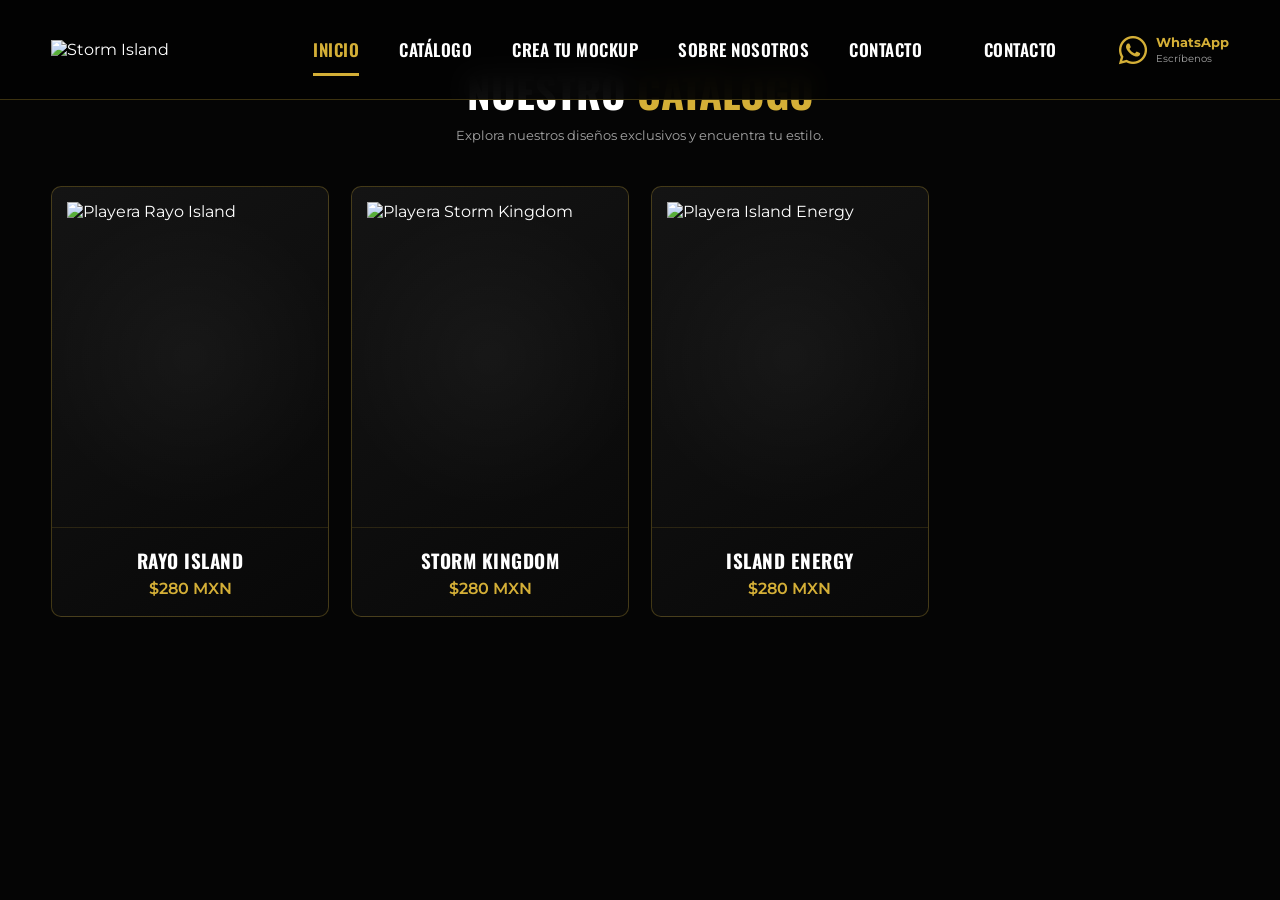
==== catalogo.html @ b00fd0ab "Update catalogo.html" ====
<!DOCTYPE html>
<html lang="es">

<head>

    <meta charset="UTF-8">

    <meta name="viewport" content="width=device-width, initial-scale=1.0">

    <meta
        name="description"
        content="Storm Island - Diseños que dejan huella."
    >

    <title>Storm Island | Diseños que dejan huella</title>


    <!-- FUENTES -->

    <link rel="preconnect" href="https://fonts.googleapis.com">

    <link rel="preconnect" href="https://fonts.gstatic.com" crossorigin>

    <link
        href="https://fonts.googleapis.com/css2?family=Montserrat:wght@400;500;600;700&family=Oswald:wght@400;500;600;700&display=swap"
        rel="stylesheet"
    >


    <!-- ICONOS -->

    <link
        rel="stylesheet"
        href="https://cdnjs.cloudflare.com/ajax/libs/font-awesome/6.5.2/css/all.min.css"
    >


    <!-- ESTILOS -->

    <link rel="stylesheet" href="style.css">

</head>


<body>
    
    <!-- =====================================================
         HEADER
    ====================================================== -->

    <header class="header">

        <div class="header-container">


            <!-- LOGO -->

            <a
                href="index.html"
                class="logo"
            >

                <img
                    src="img/logo-storm-island.png"
                    alt="Storm Island"
                >

            </a>



            <!-- MENU -->

            <nav class="nav">

                <a
                    href="index.html"
                    class="nav-link active"
                >
                    Inicio
                </a>


                <a
                    href="catalogo.html"
                    class="nav-link"
                >
                    Catálogo
                </a>


                <a
                    href="mockup.html"
                    class="nav-link"
                >
                    Crea tu Mockup
                </a>


                <a
                    href="nosotros.html"
                    class="nav-link"
                >
                    Sobre Nosotros
                </a>


                <a
                    href="contacto.html"
                    class="nav-link"
                >
                    Contacto
                </a>

            </nav>

<a
                    href="contacto.html"
                    class="nav-link"
                >
                    Contacto
                </a>

            </nav>



            <!-- WHATSAPP -->

            <a
                href="https://wa.me/5218112345678"
                class="whatsapp-header"
                target="_blank"
                rel="noopener noreferrer"
            >

                <i class="fa-brands fa-whatsapp"></i>

                <span>

                    <strong>WhatsApp</strong>

                    <small>Escríbenos</small>

                </span>

            </a>



            <!-- MENU MOVIL -->

            <button
                class="menu-toggle"
                id="menuToggle"
                aria-label="Abrir menú"
            >

                <i class="fa-solid fa-bars"></i>

            </button>


        </div>

    </header>

  <!-- =====================================
                     CATALOGO
                ====================================== -->

                <section
                    class="catalog-section"
                    id="catalogo"
                >

                    <div class="section-header">

                        <h2>
                            NUESTRO
                            <span>CATÁLOGO</span>
                        </h2>

                        <p>
                            Explora nuestros diseños exclusivos
                            y encuentra tu estilo.
                        </p>

                    </div>


                    <!-- PRODUCTOS -->

                    <div
                        class="catalog-grid"
                        id="catalogGrid"
                    >


                        <!-- PRODUCTO 1 -->

                        <article
                            class="product-card"
                            data-product="Rayo Island"
                        >

                            <div class="product-image">

                                <img
                                    src="img/catalogo/rayo-island.png"
                                    alt="Playera Rayo Island"
                                >

                            </div>


                            <div class="product-info">

                                <h3>
                                    RAYO ISLAND
                                </h3>

                                <p class="price">
                                    $280 MXN
                                </p>

                            </div>

                        </article>



                        <!-- PRODUCTO 2 -->

                        <article
                            class="product-card"
                            data-product="Storm Kingdom"
                        >

                            <div class="product-image">

                                <img
                                    src="img/catalogo/storm-kingdom.png"
                                    alt="Playera Storm Kingdom"
                                >

                            </div>


                            <div class="product-info">

                                <h3>
                                    STORM KINGDOM
                                </h3>

                                <p class="price">
                                    $280 MXN
                                </p>

                            </div>

                        </article>



                        <!-- PRODUCTO 3 -->

                        <article
                            class="product-card"
                            data-product="Island Energy"
                        >

                            <div class="product-image">

                                <img
                                    src="img/catalogo/island-energy.png"
                                    alt="Playera Island Energy"
                                >

                            </div>


                            <div class="product-info">

                                <h3>
                                    ISLAND ENERGY
                                </h3>

                                <p class="price">
                                    $280 MXN
                                </p>

                            </div>

                        </article>

                    </div>


                </section>

    <!-- =========================================
         JAVASCRIPT
    ========================================== -->

    <script src="script.js"></script>
 <script src="style.css"></script>
</body>
</html>
---- style.css ----
/* =========================================================
   STORM ISLAND
   STYLE.CSS
   Identidad visual:
   Negro / Dorado / Blanco
   ========================================================= */


/* =========================================================
   VARIABLES
   ========================================================= */

:root {

    --black: #050505;
    --black-2: #080808;
    --black-3: #0d0d0d;
    --black-card: #111111;

    --gold: #d4af37;
    --gold-light: #f0ce5a;
    --gold-dark: #8e711c;

    --white: #ffffff;
    --white-soft: #e7e7e7;

    --gray: #a5a5a5;
    --gray-dark: #555555;

    --border-gold: rgba(212, 175, 55, 0.45);

    --font-title: "Oswald", sans-serif;
    --font-body: "Montserrat", sans-serif;

    --transition: 0.3s ease;

}


/* =========================================================
   RESET
   ========================================================= */

* {
    margin: 0;
    padding: 0;
    box-sizing: border-box;
}


html {
    scroll-behavior: smooth;
}


body {
    min-height: 100vh;

    background: var(--black);

    color: var(--white);

    font-family: var(--font-body);

    overflow-x: hidden;
}


img {
    max-width: 100%;

    display: block;
}


a {
    color: inherit;

    text-decoration: none;
}


button,
input,
textarea,
select {
    font-family: inherit;
}


button {
    cursor: pointer;
}


::selection {
    background: var(--gold);

    color: var(--black);
}


/* =========================================================
   SCROLLBAR
   ========================================================= */

::-webkit-scrollbar {
    width: 8px;
}


::-webkit-scrollbar-track {
    background: #030303;
}


::-webkit-scrollbar-thumb {
    background: var(--gold-dark);

    border-radius: 20px;
}


::-webkit-scrollbar-thumb:hover {
    background: var(--gold);
}


/* =========================================================
   HEADER
   ========================================================= */

.header {

    position: fixed;

    top: 0;
    left: 0;

    width: 100%;

    height: 100px;

    background: rgba(3, 3, 3, 0.94);

    border-bottom: 1px solid rgba(212, 175, 55, 0.28);

    backdrop-filter: blur(14px);

    -webkit-backdrop-filter: blur(14px);

    z-index: 1000;

}


.header-container {

    width: min(1400px, 92%);

    height: 100%;

    margin: auto;

    display: flex;

    align-items: center;

    justify-content: space-between;

}


/* =========================================================
   LOGO
   ========================================================= */

.logo {

    width: 200px;

    display: flex;

    align-items: center;

    flex-shrink: 0;

}


.logo img {

    width: 185px;

    height: auto;

}


/* =========================================================
   NAV
   ========================================================= */

.nav {

    height: 100%;

    display: flex;

    align-items: center;

    justify-content: center;

    gap: 40px;

}


.nav-link {

    position: relative;

    color: var(--white);

    font-family: var(--font-title);

    font-size: 17px;

    font-weight: 600;

    text-transform: uppercase;

    letter-spacing: 0.5px;

    transition: var(--transition);

}


.nav-link::after {

    content: "";

    position: absolute;

    left: 50%;

    bottom: -14px;

    width: 0;

    height: 3px;

    background: var(--gold);

    transform: translateX(-50%);

    transition: var(--transition);

}


.nav-link:hover,
.nav-link.active {

    color: var(--gold);

}


.nav-link:hover::after,
.nav-link.active::after {

    width: 100%;

}


/* =========================================================
   WHATSAPP HEADER
   ========================================================= */

.whatsapp-header {

    display: flex;

    align-items: center;

    gap: 9px;

    color: var(--gold);

    transition: var(--transition);

}


.whatsapp-header i {

    font-size: 32px;

}


.whatsapp-header span {

    display: flex;

    flex-direction: column;

    gap: 2px;

}


.whatsapp-header strong {

    font-size: 13px;

}


.whatsapp-header small {

    color: var(--gray);

    font-size: 10px;

}


.whatsapp-header:hover {

    transform: translateY(-2px);

    color: var(--gold-light);

}


/* =========================================================
   MENU MOBILE
   ========================================================= */

.menu-toggle {

    display: none;

    width: 44px;

    height: 44px;

    border: 1px solid var(--border-gold);

    border-radius: 5px;

    background: transparent;

    color: var(--gold);

    font-size: 21px;

}


/* =========================================================
   HERO
   ========================================================= */

.hero {

    position: relative;

    min-height: 760px;

    padding-top: 100px;

    overflow: hidden;

    background: var(--black);

}


.hero-background {

    position: absolute;

    inset: 0;

    background:

        linear-gradient(
            90deg,
            rgba(0, 0, 0, 0.98) 0%,
            rgba(0, 0, 0, 0.88) 34%,
            rgba(0, 0, 0, 0.48) 70%,
            rgba(0, 0, 0, 0.90) 100%
        ),

        url("img/fondo-tormenta.jpg")
        center / cover no-repeat;

    z-index: 0;

}


/* brillo dorado */

.hero-background::after {

    content: "";

    position: absolute;

    width: 800px;

    height: 800px;

    right: -200px;

    top: 30px;

    background:

        radial-gradient(
            circle,
            rgba(212, 175, 55, 0.13),
            transparent 68%
        );

}


/* =========================================================
   HERO CONTAINER
   ========================================================= */

.hero-container {

    position: relative;

    width: min(1400px, 92%);

    min-height: 660px;

    margin: auto;

    display: flex;

    align-items: center;

    justify-content: space-between;

    z-index: 2;

}


/* =========================================================
   HERO CONTENT
   ========================================================= */

.hero-content {

    width: 52%;

    padding-left: 30px;

    animation: heroText 1s ease forwards;

}


@keyframes heroText {

    from {

        opacity: 0;

        transform: translateX(-35px);

    }

    to {

        opacity: 1;

        transform: translateX(0);

    }

}


/* =========================================================
   HERO BRAND
   ========================================================= */

.hero-brand {

    display: flex;

    align-items: center;

    gap: 12px;

    margin-bottom: 25px;

    font-family: var(--font-title);

    font-size: 20px;

    letter-spacing: 3px;

}


.hero-brand span {

    color: var(--white);

}


.hero-brand strong {

    color: var(--gold);

}


/* =========================================================
   HERO TITLE
   ========================================================= */

.hero-content h1 {

    font-family: var(--font-title);

    font-size: clamp(58px, 6.5vw, 96px);

    line-height: 0.92;

    font-weight: 700;

    text-transform: uppercase;

    letter-spacing: 1px;

}


.hero-content h1 span {

    display: block;

    color: var(--white);

}


.hero-content h1 strong {

    display: block;

    color: var(--gold);

    font-weight: 700;

}


/* =========================================================
   HERO DESCRIPTION
   ========================================================= */

.hero-content > p {

    margin-top: 28px;

    max-width: 550px;

    color: var(--white-soft);

    font-size: 19px;

    line-height: 1.7;

}


.hero-content > p strong {

    color: var(--white);

}


/* =========================================================
   HERO LINE
   ========================================================= */

.hero-line {

    width: 125px;

    height: 4px;

    margin-top: 28px;

    background: var(--gold);

}


/* =========================================================
   HERO DESCRIPTION EXTRA
   ========================================================= */

.hero-description {

    margin-top: 22px;

    padding-left: 18px;

    border-left: 2px solid var(--gold);

}


.hero-description p {

    color: var(--gray);

    font-size: 13px;

    line-height: 1.7;

}


.hero-description p + p {

    margin-top: 3px;

}


/* =========================================================
   HERO PRODUCT
   ========================================================= */

.hero-product {

    position: relative;

    width: 48%;

    height: 590px;

    display: flex;

    align-items: center;

    justify-content: center;

    animation: heroProduct 1.2s ease forwards;

}


@keyframes heroProduct {

    from {

        opacity: 0;

        transform: translateX(35px);

    }

    to {

        opacity: 1;

        transform: translateX(0);

    }

}


.hero-product img {

    position: relative;

    width: min(620px, 100%);

    max-height: 600px;

    object-fit: contain;

    z-index: 2;

    filter:

        drop-shadow(
            0 30px 30px rgba(0, 0, 0, 0.85)
        )

        drop-shadow(
            0 0 35px rgba(212, 175, 55, 0.10)
        );

    animation: shirtFloat 5s ease-in-out infinite;

}


@keyframes shirtFloat {

    0%,
    100% {

        transform: translateY(0);

    }

    50% {

        transform: translateY(-12px);

    }

}


/* =========================================================
   HERO LIGHT
   ========================================================= */

.hero-light {

    position: absolute;

    width: 520px;

    height: 520px;

    border-radius: 50%;

    background:

        radial-gradient(
            circle,
            rgba(212, 175, 55, 0.13),
            transparent 68%
        );

    z-index: 1;

}


/* =========================================================
   BRAND INTRO
   ========================================================= */

.brand-intro {

    position: relative;

    min-height: 330px;

    display: flex;

    align-items: center;

    justify-content: center;

    background:

        linear-gradient(
            180deg,
            #050505,
            #090909
        );

    border-top: 1px solid rgba(212, 175, 55, 0.22);

    border-bottom: 1px solid rgba(212, 175, 55, 0.22);

    overflow: hidden;

}


.brand-intro::before {

    content: "";

    position: absolute;

    width: 700px;

    height: 700px;

    left: 50%;

    top: 50%;

    transform: translate(-50%, -50%);

    background:

        radial-gradient(
            circle,
            rgba(212, 175, 55, 0.06),
            transparent 68%
        );

}


.brand-intro-container {

    position: relative;

    width: min(800px, 90%);

    text-align: center;

    z-index: 2;

}


.brand-symbol {

    display: flex;

    align-items: center;

    justify-content: center;

    gap: 18px;

    margin-bottom: 18px;

}


.brand-symbol i {

    color: var(--white);

    font-size: 25px;

    transform: rotate(0deg);

}


.symbol-line {

    width: 75px;

    height: 1px;

    background: var(--gold);

}


.brand-intro h2 {

    font-family: var(--font-title);

    font-size: 48px;

    letter-spacing: 5px;

}


.brand-intro h2 span {

    color: var(--gold);

}


.brand-intro p {

    margin-top: 15px;

    color: var(--gray);

    font-size: 14px;

    line-height: 1.8;

}


/* =========================================================
   BRAND STATEMENT
   ========================================================= */

.brand-statement {

    min-height: 390px;

    display: flex;

    align-items: center;

    justify-content: center;

    background: #030303;

}


.brand-statement-container {

    width: min(900px, 90%);

    text-align: center;

}


.statement-small {

    display: block;

    margin-bottom: 15px;

    color: var(--gold);

    font-family: var(--font-title);

    font-size: 13px;

    letter-spacing: 4px;

}


.brand-statement h2 {

    font-family: var(--font-title);

    font-size: clamp(40px, 6vw, 75px);

    line-height: 1;

    letter-spacing: 2px;

}


.brand-statement h2 span {

    color: var(--gold);

}


.statement-line {

    width: 100px;

    height: 3px;

    margin: 25px auto 0;

    background: var(--gold);

}


/* =========================================================
   FOOTER
   ========================================================= */

.footer {

    background: #020202;

    border-top: 1px solid rgba(212, 175, 55, 0.25);

    padding: 30px 0;

}


.footer-container {

    width: min(1400px, 92%);

    margin: auto;

    display: flex;

    align-items: center;

    justify-content: space-between;

    gap: 25px;

}


.footer-logo img {

    width: 145px;

}


.footer p {

    color: #666;

    font-size: 11px;

}


.footer-link {

    display: flex;

    align-items: center;

    gap: 8px;

    color: var(--gold);

    font-size: 12px;

    transition: var(--transition);

}


.footer-link:hover {

    color: var(--gold-light);

    transform: translateX(3px);

}


/* =========================================================
   =========================================================
   ESTILOS COMPARTIDOS
   PARA CATALOGO / MOCKUP / NOSOTROS / CONTACTO
   =========================================================
   ========================================================= */


/* =========================================================
   PAGE HERO
   ========================================================= */

.page-hero {

    position: relative;

    min-height: 360px;

    padding-top: 100px;

    display: flex;

    align-items: center;

    justify-content: center;

    overflow: hidden;

    background:

        linear-gradient(
            180deg,
            rgba(0, 0, 0, 0.8),
            rgba(0, 0, 0, 0.96)
        ),

        url("img/fondo-tormenta.jpg")
        center / cover no-repeat;

}


.page-hero::after {

    content: "";

    position: absolute;

    inset: 0;

    background:

        radial-gradient(
            circle at center,
            rgba(212, 175, 55, 0.10),
            transparent 60%
        );

}


.page-hero-content {

    position: relative;

    width: min(1000px, 90%);

    text-align: center;

    z-index: 2;

}


.page-hero-content span {

    display: block;

    margin-bottom: 10px;

    color: var(--gold);

    font-family: var(--font-title);

    font-size: 14px;

    letter-spacing: 4px;

}


.page-hero-content h1 {

    font-family: var(--font-title);

    font-size: clamp(45px, 6vw, 75px);

    text-transform: uppercase;

}


.page-hero-content p {

    max-width: 600px;

    margin: 15px auto 0;

    color: var(--gray);

    font-size: 14px;

    line-height: 1.7;

}


/* =========================================================
   CATALOG SECTION
   ========================================================= */

.catalog-section {

    width: min(1400px, 92%);

    margin: auto;

    padding: 70px 0;

}


.section-header {

    text-align: center;

    margin-bottom: 40px;

}


.section-header h2 {

    font-family: var(--font-title);

    font-size: 42px;

    line-height: 1;

    text-transform: uppercase;

}


.section-header h2 span {

    color: var(--gold);

}


.section-header p {

    max-width: 550px;

    margin: 12px auto 0;

    color: var(--gray);

    font-size: 13px;

    line-height: 1.7;

}


/* =========================================================
   CATALOG GRID
   ========================================================= */

.catalog-grid {

    display: grid;

    grid-template-columns: repeat(4, 1fr);

    gap: 22px;

}


.product-card {

    position: relative;

    background:

        linear-gradient(
            145deg,
            #141414,
            #080808
        );

    border: 1px solid rgba(212, 175, 55, 0.28);

    border-radius: 10px;

    overflow: hidden;

    transition: var(--transition);

}


.product-card:hover {

    transform: translateY(-7px);

    border-color: var(--gold);

    box-shadow:

        0 18px 35px rgba(0, 0, 0, 0.6),

        0 0 25px rgba(212, 175, 55, 0.08);

}


.product-image {

    height: 340px;

    display: flex;

    align-items: center;

    justify-content: center;

    padding: 15px;

    background:

        radial-gradient(
            circle,
            rgba(255, 255, 255, 0.035),
            transparent 70%
        );

}


.product-image img {

    width: 100%;

    height: 100%;

    object-fit: contain;

    transition: var(--transition);

}


.product-card:hover .product-image img {

    transform: scale(1.04);

}


.product-info {

    padding: 18px;

    text-align: center;

    border-top: 1px solid rgba(212, 175, 55, 0.15);

}


.product-info h3 {

    color: var(--white);

    font-family: var(--font-title);

    font-size: 19px;

    letter-spacing: 0.5px;

}


.product-info .price {

    margin-top: 5px;

    color: var(--gold);

    font-size: 16px;

    font-weight: 600;

}


/* =========================================================
   MOCKUP PAGE
   ========================================================= */

.mockup-page {

    width: min(1400px, 92%);

    margin: auto;

    padding: 70px 0;

}


.mockup-content {

    display: grid;

    grid-template-columns: 1.1fr 0.9fr;

    gap: 40px;

    align-items: center;

}


.mockup-preview {

    min-height: 560px;

    display: flex;

    align-items: center;

    justify-content: center;

    background:

        radial-gradient(
            circle,
            rgba(212, 175, 55, 0.05),
            transparent 65%
        );

    border: 1px solid rgba(212, 175, 55, 0.25);

    border-radius: 12px;

}


.shirt-container {

    position: relative;

    width: 500px;

    max-width: 90%;

}


.shirt-container > img {

    width: 100%;

    filter:

        drop-shadow(
            0 25px 30px rgba(0, 0, 0, 0.8)
        );

}


/* =========================================================
   DESIGN PREVIEW
   ========================================================= */

.design-preview {

    position: absolute;

    left: 50%;

    top: 30%;

    width: 31%;

    aspect-ratio: 1 / 1;

    transform: translate(-50%, -50%);

    display: flex;

    align-items: center;

    justify-content: center;

    overflow: hidden;

    border: 1px dashed rgba(255, 255, 255, 0.45);

    border-radius: 4px;

}


.design-preview.has-design {

    border: none;

}


.design-preview img {

    width: 100%;

    height: 100%;

    object-fit: contain;

    cursor: move;

    user-select: none;

}


/* =========================================================
   UPLOAD PLACEHOLDER
   ========================================================= */

.upload-placeholder {

    width: 100%;

    height: 100%;

    display: flex;

    flex-direction: column;

    align-items: center;

    justify-content: center;

    gap: 6px;

    color: var(--white);

    text-align: center;

}


.upload-placeholder i {

    color: var(--gold);

    font-size: 28px;

}


.upload-placeholder strong {

    font-family: var(--font-title);

    font-size: 13px;

}


.upload-placeholder small {

    color: #777;

    font-size: 9px;

}


/* =========================================================
   MOCKUP CONTROLS
   ========================================================= */

.mockup-controls {

    display: flex;

    flex-direction: column;

    gap: 27px;

    padding: 25px;

    background: #0b0b0b;

    border: 1px solid rgba(212, 175, 55, 0.25);

    border-radius: 12px;

}


.control-group h3 {

    margin-bottom: 12px;

    color: var(--gold);

    font-family: var(--font-title);

    font-size: 18px;

    letter-spacing: 0.5px;

}


/* =========================================================
   UPLOAD BUTTON
   ========================================================= */

.upload-button {

    display: flex;

    align-items: center;

    justify-content: center;

    gap: 9px;

    width: 100%;

    padding: 14px;

    border: 1px solid var(--gold);

    border-radius: 5px;

    color: var(--gold);

    font-family: var(--font-title);

    font-size: 16px;

    cursor: pointer;

    transition: var(--transition);

}


.upload-button:hover {

    background: var(--gold);

    color: var(--black);

}


.upload-info {

    margin-top: 7px;

    color: #777;

    font-size: 10px;

    text-align: center;

}


/* =========================================================
   SHIRT OPTIONS
   ========================================================= */

.shirt-options {

    display: flex;

    gap: 10px;

}


.shirt-option {

    width: 60px;

    height: 60px;

    padding: 5px;

    display: flex;

    align-items: center;

    justify-content: center;

    background: #151515;

    border: 1px solid #444;

    border-radius: 5px;

    transition: var(--transition);

}


.shirt-option img {

    width: 100%;

    height: 100%;

    object-fit: contain;

}


.shirt-option:hover,
.shirt-option.active {

    border-color: var(--gold);

    box-shadow:

        0 0 15px rgba(212, 175, 55, 0.16);

}


/* =========================================================
   COLORS
   ========================================================= */

.color-options {

    display: flex;

    gap: 13px;

}


.color-option {

    width: 32px;

    height: 32px;

    border-radius: 50%;

    border: 2px solid #444;

    transition: var(--transition);

}


.color-option:hover,
.color-option.active {

    transform: scale(1.12);

    border-color: var(--gold);

}


.color-option.black {

    background: #050505;

}


.color-option.white {

    background: #ffffff;

}


.color-option.gray {

    background: #777777;

}


.color-option.gold {

    background: #c6a447;

}


/* =========================================================
   GENERATE BUTTON
   ========================================================= */

.generate-button {

    width: 100%;

    padding: 15px;

    display: flex;

    align-items: center;

    justify-content: center;

    gap: 10px;

    border: 1px solid var(--gold);

    border-radius: 6px;

    background: var(--gold);

    color: var(--black);

    font-family: var(--font-title);

    font-size: 17px;

    transition: var(--transition);

}


.generate-button:hover {

    background: var(--gold-light);

    box-shadow:

        0 0 25px rgba(212, 175, 55, 0.20);

}


/* =========================================================
   CONTACT PAGE
   ========================================================= */

.contact-page {

    width: min(1100px, 92%);

    margin: auto;

    padding: 80px 0;

}


.contact-grid {

    display: grid;

    grid-template-columns: repeat(2, 1fr);

    gap: 20px;

}


.contact-card {

    padding: 35px 25px;

    text-align: center;

    background: #0b0b0b;

    border: 1px solid rgba(212, 175, 55, 0.28);

    border-radius: 10px;

    transition: var(--transition);

}


.contact-card:hover {

    transform: translateY(-5px);

    border-color: var(--gold);

}


.contact-card i {

    margin-bottom: 15px;

    color: var(--gold);

    font-size: 38px;

}


.contact-card h3 {

    font-family: var(--font-title);

    font-size: 22px;

}


.contact-card p {

    margin-top: 8px;

    color: var(--gray);

    font-size: 13px;

    line-height: 1.6;

}


.contact-card a {

    display: inline-block;

    margin-top: 15px;

    color: var(--gold);

    font-size: 13px;

}


/* =========================================================
   NOSOTROS
   ========================================================= */

.about-page {

    width: min(1100px, 92%);

    margin: auto;

    padding: 80px 0;

}


.about-content {

    display: grid;

    grid-template-columns: 1fr 1fr;

    gap: 50px;

    align-items: center;

}


.about-image {

    min-height: 450px;

    display: flex;

    align-items: center;

    justify-content: center;

    background:

        radial-gradient(
            circle,
            rgba(212, 175, 55, 0.08),
            transparent 65%
        );

    border: 1px solid rgba(212, 175, 55, 0.25);

    border-radius: 10px;

}


.about-image img {

    max-height: 420px;

    object-fit: contain;

}


.about-text h2 {

    font-family: var(--font-title);

    font-size: 45px;

    line-height: 1;

}


.about-text h2 span {

    color: var(--gold);

}


.about-text p {

    margin-top: 18px;

    color: var(--gray);

    font-size: 14px;

    line-height: 1.9;

}


/* =========================================================
   MOCKUP RESULT MODAL
   ========================================================= */

.mockup-result-modal {

    position: fixed;

    inset: 0;

    z-index: 5000;

    display: flex;

    align-items: center;

    justify-content: center;

    padding: 20px;

    background: rgba(0, 0, 0, 0.90);

    backdrop-filter: blur(10px);

}


.mockup-result-content {

    position: relative;

    width: min(550px, 100%);

    max-height: 90vh;

    overflow-y: auto;

    padding: 30px;

    text-align: center;

    background: #0b0b0b;

    border: 1px solid var(--gold);

    border-radius: 12px;

    box-shadow:

        0 25px 70px rgba(0, 0, 0, 0.9),

        0 0 30px rgba(212, 175, 55, 0.12);

}


.mockup-result-content h2 {

    color: var(--gold);

    font-family: var(--font-title);

    font-size: 36px;

}


.mockup-result-content > p {

    margin-top: 5px;

    color: #999;

    font-size: 13px;

}


.close-result {

    position: absolute;

    top: 15px;

    right: 15px;

    width: 38px;

    height: 38px;

    border: 1px solid #555;

    border-radius: 50%;

    background: transparent;

    color: var(--white);

    font-size: 17px;

    transition: var(--transition);

}


.close-result:hover {

    border-color: var(--gold);

    color: var(--gold);

}


.generated-mockup {

    width: 100%;

    max-height: 500px;

    object-fit: contain;

    margin: 20px auto;

    border-radius: 8px;

}


.result-buttons {

    display: grid;

    grid-template-columns: 1fr 1fr;

    gap: 10px;

}


.result-buttons button {

    padding: 13px 10px;

    border: 1px solid var(--gold);

    border-radius: 5px;

    background: transparent;

    color: var(--gold);

    font-family: var(--font-title);

    font-size: 14px;

    transition: var(--transition);

}


.result-buttons button:hover {

    background: var(--gold);

    color: var(--black);

}


/* =========================================================
   RESPONSIVE
   TABLET GRANDE
   ========================================================= */

@media (max-width: 1200px) {

    .nav {

        gap: 24px;

    }


    .nav-link {

        font-size: 15px;

    }


    .catalog-grid {

        grid-template-columns: repeat(3, 1fr);

    }


    .benefits-container {

        grid-template-columns: repeat(3, 1fr);

    }

}


/* =========================================================
   TABLET
   ========================================================= */

@media (max-width: 950px) {

    .header {

        height: 85px;

    }


    .logo {

        width: 160px;

    }


    .logo img {

        width: 150px;

    }


    .nav {

        position: absolute;

        top: 85px;

        left: 0;

        width: 100%;

        height: auto;

        padding: 25px;

        flex-direction: column;

        gap: 22px;

        background: rgba(5, 5, 5, 0.98);

        border-bottom: 1px solid var(--gold);

        transform: translateY(-150%);

        opacity: 0;

        pointer-events: none;

        transition: var(--transition);

    }


    .nav.open {

        transform: translateY(0);

        opacity: 1;

        pointer-events: auto;

    }


    .nav-link::after {

        display: none;

    }


    .menu-toggle {

        display: block;

    }


    .whatsapp-header span {

        display: none;

    }


    .hero {

        padding-top: 85px;

    }


    .hero-container {

        flex-direction: column;

        justify-content: center;

        padding-top: 55px;

        padding-bottom: 30px;

    }


    .hero-content {

        width: 100%;

        padding-left: 0;

        text-align: center;

    }


    .hero-content > p {

        margin-left: auto;

        margin-right: auto;

    }


    .hero-line {

        margin-left: auto;

        margin-right: auto;

    }


    .hero-description {

        width: fit-content;

        margin-left: auto;

        margin-right: auto;

        text-align: left;

    }


    .hero-product {

        width: 100%;

        height: 450px;

    }


    .mockup-content {

        grid-template-columns: 1fr;

    }


    .about-content {

        grid-template-columns: 1fr;

    }

}


/* =========================================================
   TABLET PEQUEÑA
   ========================================================= */

@media (max-width: 700px) {

    .catalog-grid {

        grid-template-columns: repeat(2, 1fr);

    }


    .contact-grid {

        grid-template-columns: 1fr;

    }


    .brand-intro h2 {

        font-size: 40px;

    }


    .benefits-container {

        grid-template-columns: 1fr;

    }


    .benefit {

        border-right: none;

        border-bottom: 1px solid rgba(212, 175, 55, 0.20);

    }

}


/* =========================================================
   MOBILE
   ========================================================= */

@media (max-width: 600px) {

    .header-container {

        width: 94%;

    }


    .logo {

        width: 140px;

    }


    .logo img {

        width: 130px;

    }


    .whatsapp-header {

        margin-left: auto;

        margin-right: 10px;

    }


    .whatsapp-header i {

        font-size: 27px;

    }


    /* HERO */

    .hero {

        min-height: 720px;

    }


    .hero-container {

        min-height: 635px;

    }


    .hero-brand {

        justify-content: center;

        font-size: 16px;

        letter-spacing: 2px;

    }


    .hero-content h1 {

        font-size: clamp(43px, 12vw, 58px);

    }


    .hero-content > p {

        font-size: 15px;

    }


    .hero-description p {

        font-size: 11px;

    }


    .hero-product {

        height: 350px;

    }


    .hero-product img {

        max-height: 360px;

    }


    /* BRAND */

    .brand-intro {

        min-height: 280px;

    }


    .brand-intro h2 {

        font-size: 35px;

        letter-spacing: 3px;

    }


    .symbol-line {

        width: 45px;

    }


    .brand-intro p {

        font-size: 12px;

    }


    /* STATEMENT */

    .brand-statement {

        min-height: 300px;

    }


    .brand-statement h2 {

        font-size: 43px;

    }


    /* CATALOG */

    .catalog-section {

        padding: 50px 0;

    }


    .catalog-grid {

        grid-template-columns: 1fr;

        max-width: 320px;

        margin-left: auto;

        margin-right: auto;

    }


    .product-image {

        height: 300px;

    }


    /* MOCKUP */

    .mockup-page {

        padding: 50px 0;

    }


    .mockup-preview {

        min-height: 400px;

    }


    .shirt-container {

        width: 340px;

    }


    .mockup-controls {

        padding: 18px;

    }


    /* CONTACT */

    .contact-page {

        padding: 50px 0;

    }


    /* ABOUT */

    .about-page {

        padding: 50px 0;

    }


    .about-image {

        min-height: 350px;

    }


    /* FOOTER */

    .footer-container {

        flex-direction: column;

        text-align: center;

    }


    .footer-logo img {

        margin: auto;

    }

}


/* =========================================================
   MOBILE PEQUEÑO
   ========================================================= */

@media (max-width: 400px) {

    .hero {

        min-height: 680px;

    }


    .hero-content h1 {

        font-size: 40px;

    }


    .hero-product {

        height: 300px;

    }


    .brand-intro h2 {

        font-size: 30px;

    }


    .brand-statement h2 {

        font-size: 36px;

    }


    .shirt-container {

        width: 290px;

    }


    .result-buttons {

        grid-template-columns: 1fr;

    }


    .mockup-result-content {

        padding: 25px 15px;

    }

}
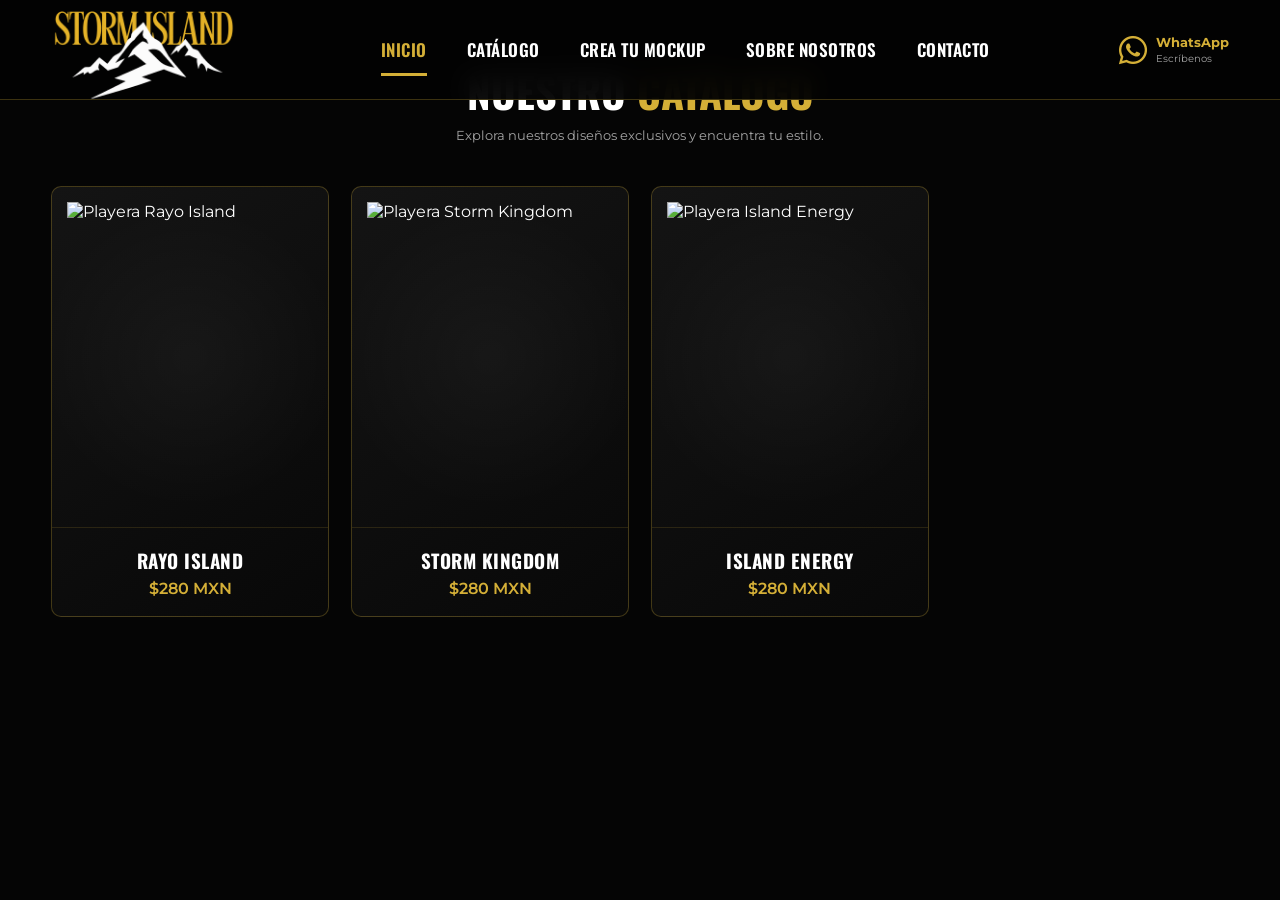
==== commit 0b6eb2a9: "Refactor catalogo.html structure and add body section Removed unnecessary closing tags and added a n" ====
--- a/catalogo.html
+++ b/catalogo.html
@@ -1,3 +1,4 @@
+
 <!DOCTYPE html>
 <html lang="es">
 
@@ -38,13 +39,7 @@
     <!-- ESTILOS -->
 
     <link rel="stylesheet" href="style.css">
-
-</head>
-
-
-<body>
-    
-    <!-- =====================================================
+  <!-- =====================================================
          HEADER
     ====================================================== -->
 
@@ -61,7 +56,7 @@
             >
 
                 <img
-                    src="img/logo-storm-island.png"
+                    src="logo-storm-island.png"
                     alt="Storm Island"
                 >
 
@@ -106,15 +101,6 @@
 
 
                 <a
-                    href="contacto.html"
-                    class="nav-link"
-                >
-                    Contacto
-                </a>
-
-            </nav>
-
-<a
                     href="contacto.html"
                     class="nav-link"
                 >
@@ -165,10 +151,20 @@
 
     </header>
 
+
+
+</head>
+
+
+<body>
+   
   <!-- =====================================
                      CATALOGO
                 ====================================== -->
 
+ <div>   
+<div>
+     </div>
                 <section
                     class="catalog-section"
                     id="catalogo"
@@ -299,6 +295,8 @@
 
                 </section>
 
+     </div>
+
     <!-- =========================================
          JAVASCRIPT
     ========================================== -->
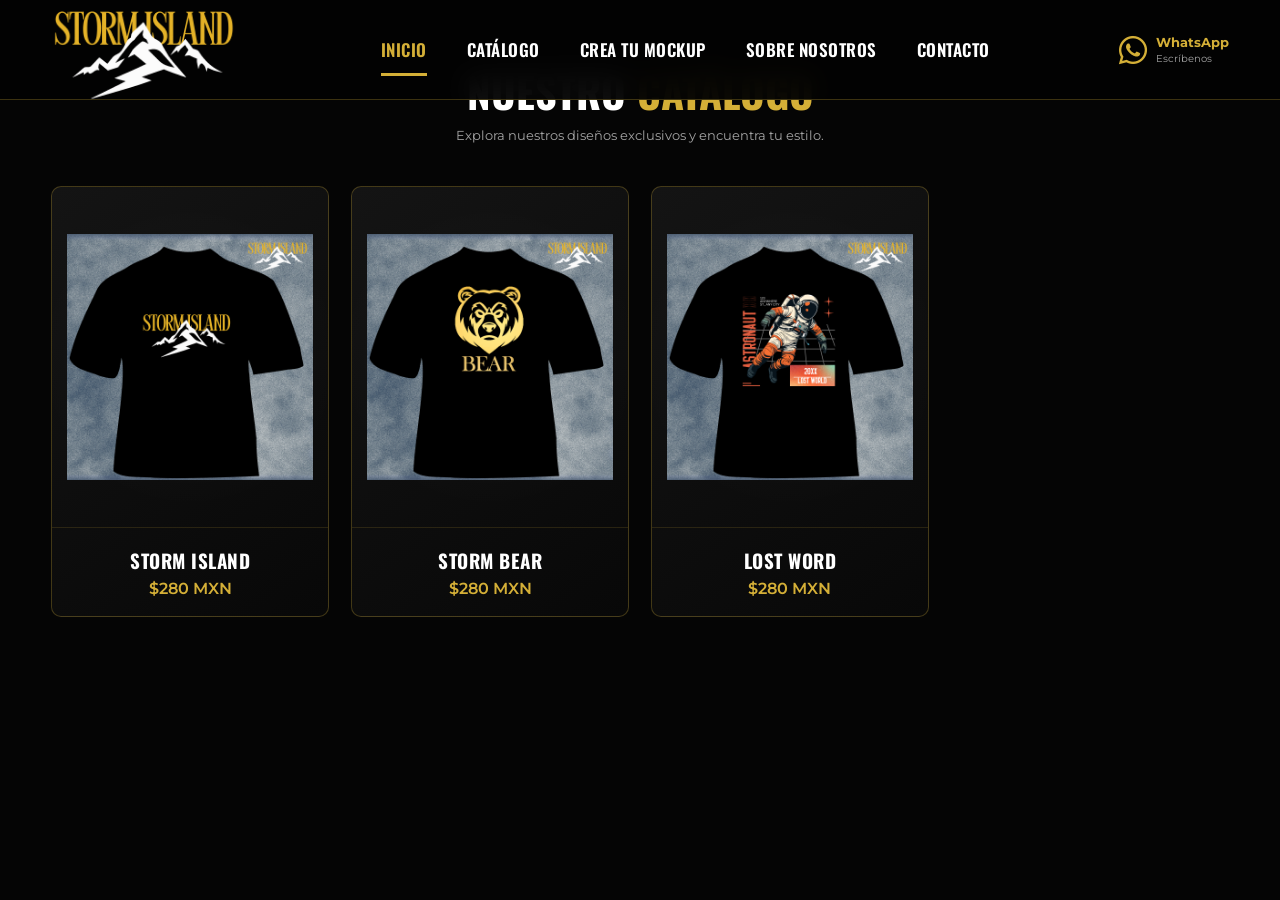
==== commit 1bb58088: "Update catalogo.html" ====
--- a/catalogo.html
+++ b/catalogo.html
@@ -114,7 +114,7 @@
             <!-- WHATSAPP -->
 
             <a
-                href="https://wa.me/5218112345678"
+                href="https://wa.me/52888281017352"
                 class="whatsapp-header"
                 target="_blank"
                 rel="noopener noreferrer"
@@ -203,8 +203,8 @@
                             <div class="product-image">
 
                                 <img
-                                    src="img/catalogo/rayo-island.png"
-                                    alt="Playera Rayo Island"
+                                    src="storm island.png"
+                                    alt="Playera Storm Island"
                                 >
 
                             </div>
@@ -213,7 +213,7 @@
                             <div class="product-info">
 
                                 <h3>
-                                    RAYO ISLAND
+                                    STORM ISLAND
                                 </h3>
 
                                 <p class="price">
@@ -230,14 +230,14 @@
 
                         <article
                             class="product-card"
-                            data-product="Storm Kingdom"
+                            data-product="Storm Bear"
                         >
 
                             <div class="product-image">
 
                                 <img
-                                    src="img/catalogo/storm-kingdom.png"
-                                    alt="Playera Storm Kingdom"
+                                    src="bear.png"
+                                    alt="Playera Storm bear"
                                 >
 
                             </div>
@@ -246,7 +246,7 @@
                             <div class="product-info">
 
                                 <h3>
-                                    STORM KINGDOM
+                                    STORM BEAR
                                 </h3>
 
                                 <p class="price">
@@ -263,14 +263,14 @@
 
                         <article
                             class="product-card"
-                            data-product="Island Energy"
+                            data-product="Lost word"
                         >
 
                             <div class="product-image">
 
                                 <img
-                                    src="img/catalogo/island-energy.png"
-                                    alt="Playera Island Energy"
+                                    src="lost word.png"
+                                    alt="Playera Lost Word"
                                 >
 
                             </div>
@@ -279,7 +279,7 @@
                             <div class="product-info">
 
                                 <h3>
-                                    ISLAND ENERGY
+                                   LOST WORD
                                 </h3>
 
                                 <p class="price">
